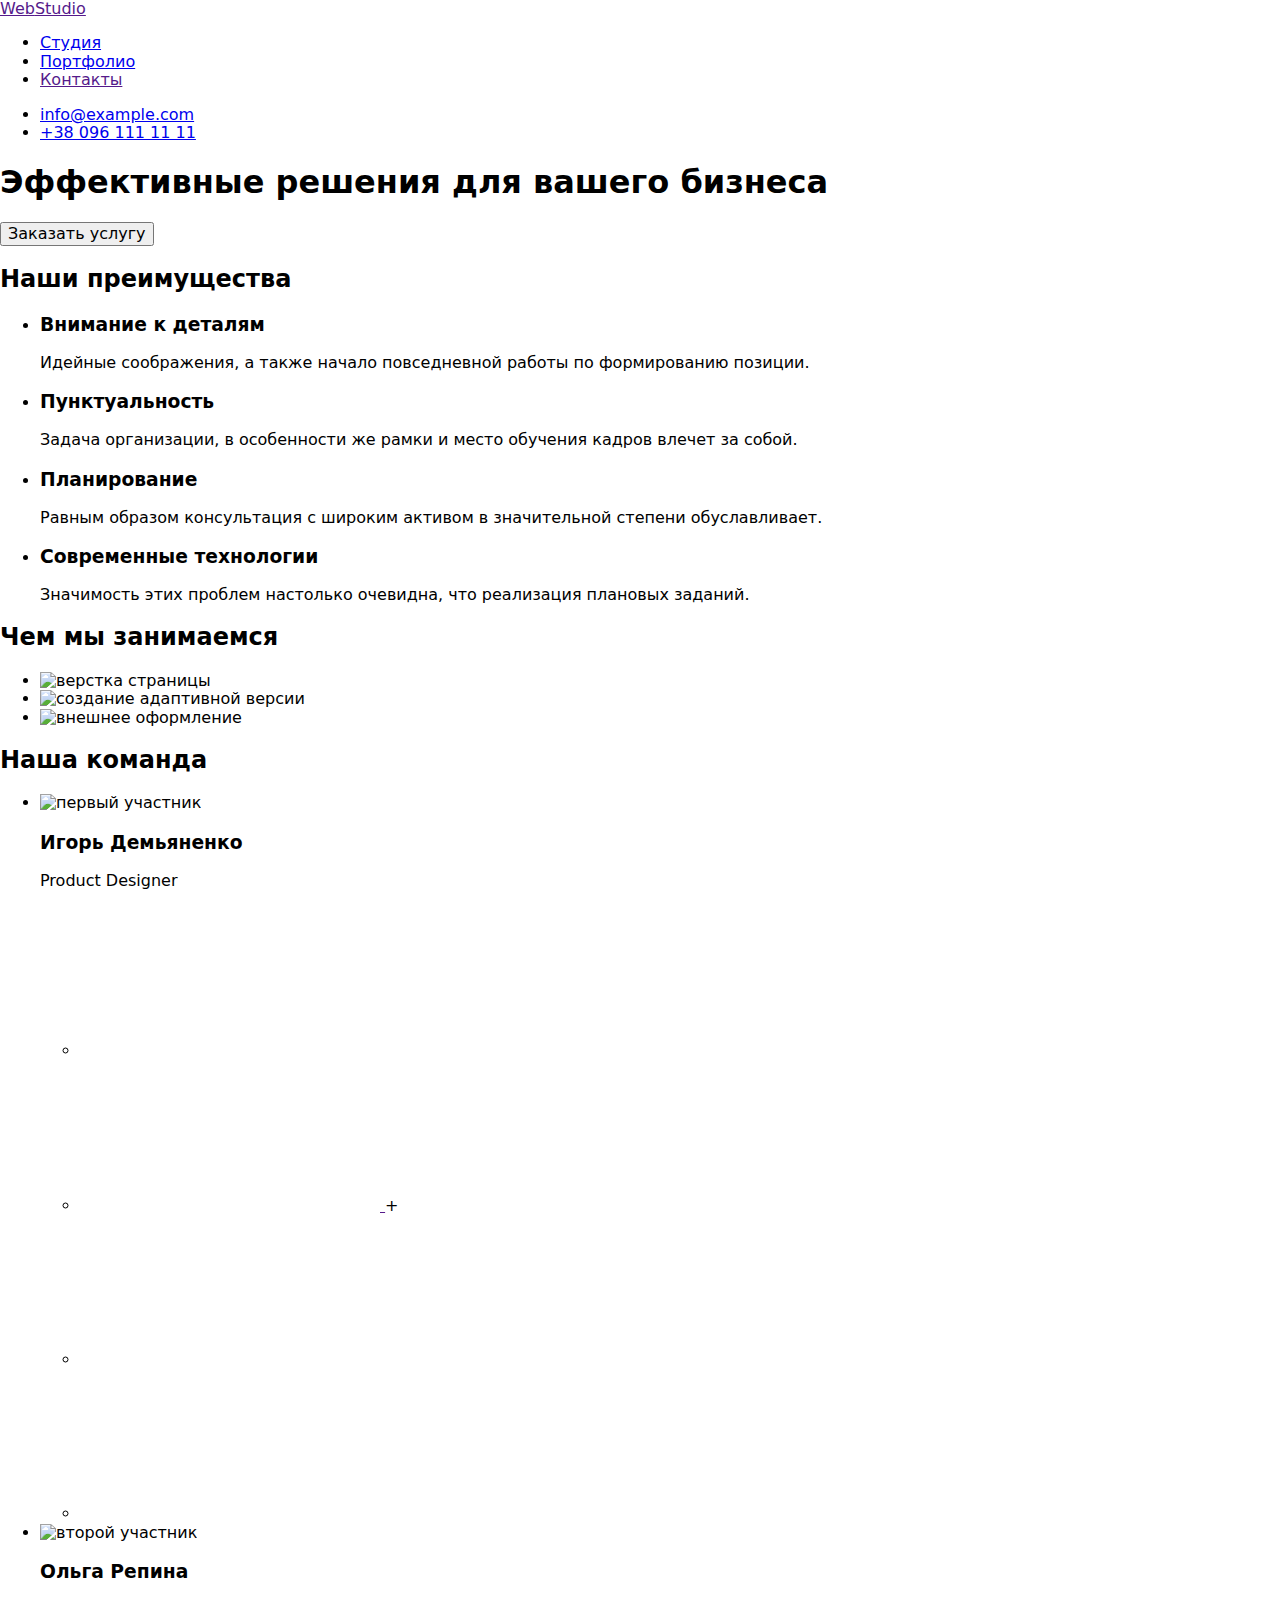
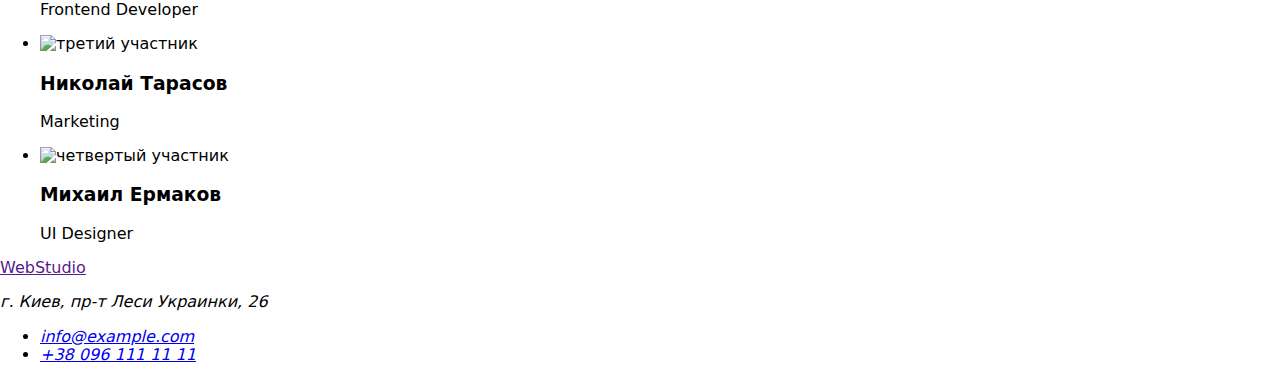
==== index.html @ 4a3c06e2 "create index.html" ====
<!DOCTYPE html>
<html lang="ru">
<head>
    <meta charset="UTF-8">
    <meta http-equiv="X-UA-Compatible" content="IE=edge">
    <meta name="viewport" content="width=device-width, initial-scale=1.0">
    <title>WebStudio</title>
    <link rel="preconnect" href="https://fonts.googleapis.com">
    <link rel="preconnect" href="https://fonts.gstatic.com" crossorigin>
    <link rel="stylesheet" href="https://cdn.jsdelivr.net/npm/modern-normalize@1.1.0/modern-normalize.min.css">
    <link href="https://fonts.googleapis.com/css2?family=Raleway:wght@700&family=Roboto:wght@400;500;700;900&display=swap" rel="stylesheet">
    <link rel="stylesheet" href="./css/styles.css">
</head>
<body>
    <!--header-->
    <header class="header">
        <div class="container page-header-container">
            <nav class="page-nav">
                <a href="" lang="en" class="logo link"><span class="logo-web">Web</span>Studio</a>
                    <ul class="menu list">
                        <li class="menu-item">
                            <a class="menu-link current link" href="./index.html">Студия</a>
                        </li>
                        <li class="menu-item">
                            <a class="menu-link link" href="./portfolio.html">Портфолио</a>
                        </li>
                        <li class="menu-item">
                            <a class="menu-link link" href="">Контакты</a>
                        </li>
                    </ul>
             </nav>
             <ul class="contact list">
                <li class="contact-item"> 
                   <a class="contact-item link" href="mailto:info@example.com">info@example.com</a>
                </li>
                <li class="contact-item">
                    <a class="contact-item link" href="tel:+380991111111">+38 096 111 11 11</a>
                </li>
            </ul>
        </div>
    </header>
    
<main>

<!-- hero-->

    <section class="hero">
        <div class="container">
            <h1 class="main-title">Эффективные решения для вашего бизнеса</h1>
        <button class="btn" type="button">Заказать услугу</button>
        </div>
    </section>

<!-- BENEFITS -->
    <section class="benefits-sectoin">
        <div class="container">
            <h2 class="caption">Наши преимущества</h2>
        <ul class="benefits list">
            <li class="benefits-item">
                <h3 class="suptitle">Внимание к деталям</h3>
                <p class="text">Идейные соображения, а также начало повседневной работы по формированию позиции.</p>
            </li>
            <li class="benefits-item">
                <h3 class="suptitle">Пунктуальность</h3>
                <p class="text">Задача организации, в особенности же рамки и место обучения кадров влечет за собой.</p>
            </li>
            <li class="benefits-item">
                <h3 class="suptitle">Планирование</h3>
                <p class="text">Равным образом консультация с широким активом в значительной степени обуславливает.</p>
            </li>
            <li class="benefits-item">
                <h3 class="suptitle">Современные технологии</h3>
                <p class="text">Значимость этих проблем настолько очевидна, что реализация плановых заданий.</p>
            </li>
        </ul>
        </div>
    </section>

<!-- ABOUT -->
    <section class="about">
        <div class="container">
            <h2 class="subtitle subtitle-about">Чем мы занимаемся</h2>
        <ul class="about-list list">
            <li class="about-list-item">
                <img src="./images/img1.jpg" alt="верстка страницы" width="370">
            </li>
            
            <li class="about-list-item">
                <img src="./images/img2.jpg" alt="создание адаптивной версии" width="370">
            </li>
            
            <li class="about-list-item">
                <img src="./images/img3.jpg" alt="внешнее оформление" width="370">
            </li>
        </ul>
        </div>
    </section>

<!-- TEAM -->
<section class="team-section">
   <div class="container">
    <h2 class="subtitle">Наша команда</h2>
            <ul class="team-list list">
                <li class="team-list-item">
                    <img class="team-member" src="./images/member1.jpg" alt="первый участник" width="270">
                   <div class="team-member-suptitle">
                    <h3 class="team-suptitle suptitle">Игорь Демьяненко</h3>
                    <p class="desc" lang="en">Product Designer</p>
                    <ul class="social-list list">
                        <li class="social-list-item">
                            <a href="" class="social-list-link">
                                <svg class="social-list-icon">
                                    <use href="../goitmarkuphw04/images/sprite.svg#icon-instagram"></use>
                                </svg>
                            </a>
                        </li>
                        <li class="social-list-item">
                            <a href="" class="social-list-link">
                                <svg class="social-list-icon">
                                    <use href="../goitmarkuphw04/images/sprite.svg#icon-twitter"></use>
                                </svg>
                            </a>+
                        </li>
                        <li class="social-list-item">
                            <a href="" class="social-list-link">
                                <svg class="social-list-icon">
                                    <use href="../goitmarkuphw04/images/sprite.svg#icon-facebook"></use>
                                </svg>
                            </a>
                        </li>
                        <li class="social-list-item">
                            <a href="" class="social-list-link">
                                <svg class="social-list-icon">
                                    <use href="../goitmarkuphw04/images/sprite.svg#icon-linkedin"></use>
                                </svg>
                            </a>
                        </li>
                    </ul>
                   </div>
                </li>
                <li class="team-list-item">
                    <img class="team-member" src="./images/member2.jpg" alt="второй участник" width="270">
                   <div class="team-member-suptitle">
                    <h3 class="team-suptitle suptitle">Ольга Репина</h3>
                    <p class="desc" lang="en">Frontend Developer</p>
                   </div>
                </li>
                <li class="team-list-item">
                    <img class="team-member" src="./images/member3.jpg" alt="третий участник" width="270">
                   <div class="team-member-suptitle">
                    <h3 class="team-suptitle suptitle">Николай Тарасов</h3>
                    <p class="desc" lang="en">Marketing</p>
                   </div>
                </li>
                <li class="team-list-item">
                    <img class="team-member" src="./images/member4.jpg" alt="четвертый участник" width="270">
                   <div class="team-member-suptitle">
                    <h3 class="team-suptitle suptitle">Михаил Ермаков</h3>
                    <p class="desc" lang="en"> UI Designer</p>
                   </div>
                </li>
            </ul>
   </div>
</section>

</main> 

<!--FOOTER-->
<footer class="footer">
  <div class="container">
    <a href="" lang="en" class="footer-logo link"><span class="logo-web">Web</span>Studio</a>
    <address class="address">
        <p class="address-text">г. Киев, пр-т Леси Украинки, 26</p>
        <ul class="contact-footer list">
            <li class="contact-item-footer"> 
               <a class="contact-email-footer  link" href="mailto:info@example.com">info@example.com</a>
            </li>
            <li class="contact-item-footer">
                <a class="contact-phone-footer link" href="tel:+380991111111">+38 096 111 11 11</a>
            </li>
        </ul>
    </address>
</div>
</footer>

</body>
</html>
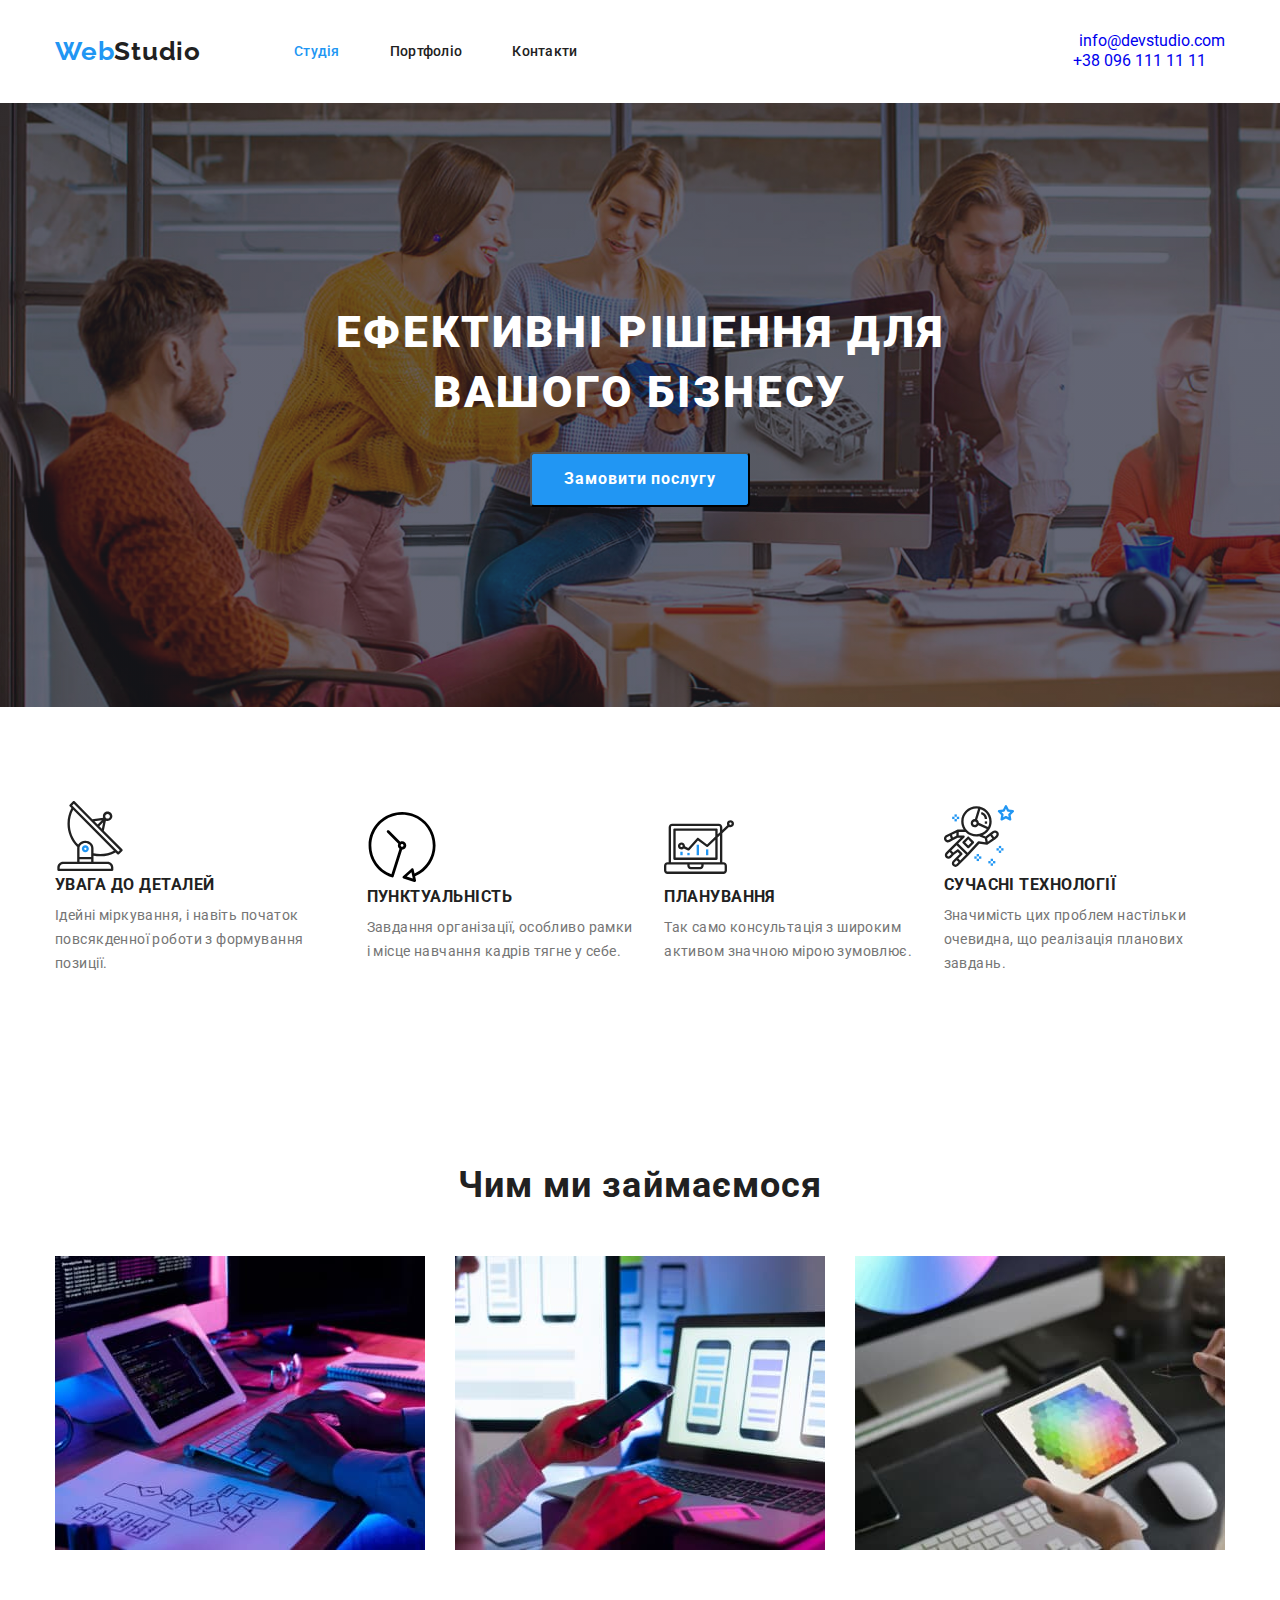
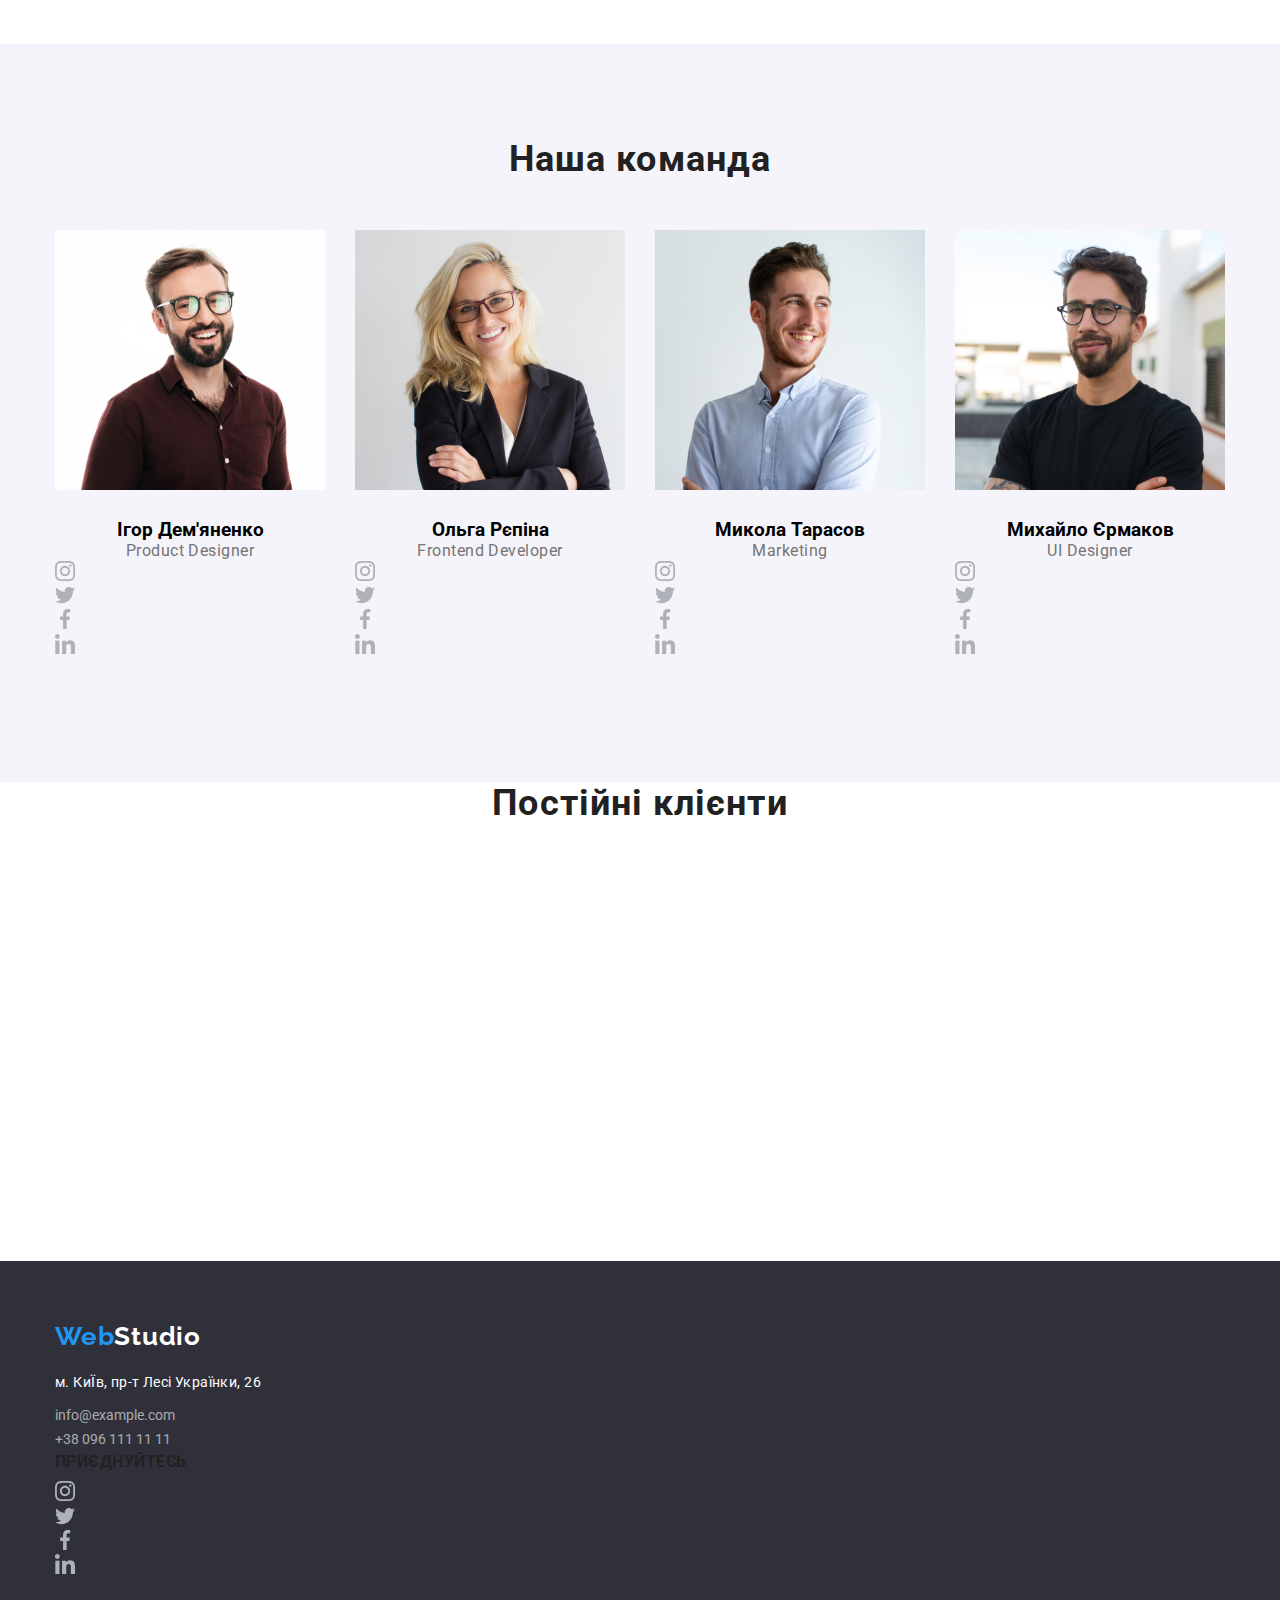
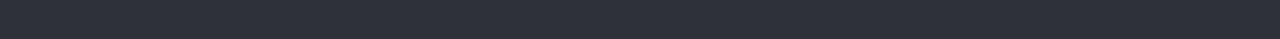
==== commit 3270cd0e: "update index.html" ====
--- a/index.html
+++ b/index.html
@@ -19,58 +19,85 @@
                 <a href="" lang="en" class="logo link"><span class="logo-web">Web</span>Studio</a>
                     <ul class="menu list">
                         <li class="menu-item">
-                            <a class="menu-link current link" href="./index.html">Студия</a>
+                            <a class="menu-link current link" href="./index.html">Студія</a>
                         </li>
                         <li class="menu-item">
-                            <a class="menu-link link" href="./portfolio.html">Портфолио</a>
+                            <a class="menu-link link" href="./portfolio.html">Портфоліо</a>
                         </li>
                         <li class="menu-item">
-                            <a class="menu-link link" href="">Контакты</a>
+                            <a class="menu-link link" href="">Контакти</a>
                         </li>
                     </ul>
              </nav>
-             <ul class="contact list">
-                <li class="contact-item"> 
-                   <a class="contact-item link" href="mailto:info@example.com">info@example.com</a>
-                </li>
-                <li class="contact-item">
-                    <a class="contact-item link" href="tel:+380991111111">+38 096 111 11 11</a>
-                </li>
-            </ul>
+             <ul class="header-contact list">
+                <li class="header-contact-item">
+                  <a class="header-contact-email link" href="mailto:info@devstudio.com">
+                    <svg class="contact-list-icon" width="16" height="12">
+                      <use href="./images/sprite.svg#icon-email"></use>
+                    </svg> 
+                    info@devstudio.com</a>
+                </li>
+                <li class="header-contact-item">
+                  <a class="header-contact-phone link" href="tel:+380961111111">
+                    <svg class="contact-list-icon" width="10" height="16">
+                      <use href="./images/sprite.svg#icon-smartphone"></use>
+                    </svg> 
+                    +38 096 111 11 11</a>
+                </li>
+              </ul>
         </div>
     </header>
     
 <main>
-
 <!-- hero-->
 
     <section class="hero">
         <div class="container">
-            <h1 class="main-title">Эффективные решения для вашего бизнеса</h1>
-        <button class="btn" type="button">Заказать услугу</button>
+            <h1 class="main-title">Ефективні рішення для вашого бізнесу</h1>
+        <button class="btn" type="button">Замовити послугу</button>
         </div>
     </section>
 
 <!-- BENEFITS -->
     <section class="benefits-sectoin">
         <div class="container">
-            <h2 class="caption">Наши преимущества</h2>
+            <h2 class="caption">Наші переваги</h2>
         <ul class="benefits list">
             <li class="benefits-item">
-                <h3 class="suptitle">Внимание к деталям</h3>
-                <p class="text">Идейные соображения, а также начало повседневной работы по формированию позиции.</p>
+               <div class="benefits-list-icon-bg">
+                <svg class="benefits-list-icon" width="70" height="70">
+                    <use href="./images/sprite.svg#icon-antenna"></use>
+                </svg>
+               </div>
+                <h3 class="suptitle">УВАГА ДО ДЕТАЛЕЙ</h3>
+                <p class="text">Ідейні міркування, і навіть початок повсякденної роботи з формування позиції.</p>
             </li>
             <li class="benefits-item">
-                <h3 class="suptitle">Пунктуальность</h3>
-                <p class="text">Задача организации, в особенности же рамки и место обучения кадров влечет за собой.</p>
+                <div class="benefits-list-icon-bg">
+                    <svg class="benefits-list-icon" width="70" height="70">
+                        <use href="./images/sprite.svg#icon-clock"></use>
+                    </svg>
+                   </div>
+                <h3 class="suptitle">ПУНКТУАЛЬНІСТЬ</h3>
+                <p class="text">Завдання організації, особливо рамки і місце навчання кадрів тягне у себе.</p>
             </li>
             <li class="benefits-item">
-                <h3 class="suptitle">Планирование</h3>
-                <p class="text">Равным образом консультация с широким активом в значительной степени обуславливает.</p>
+                <div class="benefits-list-icon-bg">
+                    <svg class="benefits-list-icon" width="70" height="70">
+                        <use href="./images/sprite.svg#icon-diagram"></use>
+                    </svg>
+                   </div>
+                <h3 class="suptitle">ПЛАНУВАННЯ</h3>
+                <p class="text">Так само консультація з широким активом значною мірою зумовлює.</p>
             </li>
             <li class="benefits-item">
-                <h3 class="suptitle">Современные технологии</h3>
-                <p class="text">Значимость этих проблем настолько очевидна, что реализация плановых заданий.</p>
+                <div class="benefits-list-icon-bg">
+                    <svg class="benefits-list-icon" width="70" height="70">
+                        <use href="./images/sprite.svg#icon-astronaut"></use>
+                    </svg>
+                   </div>
+                <h3 class="suptitle">СУЧАСНІ ТЕХНОЛОГІЇ</h3>
+                <p class="text">Значимість цих проблем настільки очевидна, що реалізація планових завдань.</p>
             </li>
         </ul>
         </div>
@@ -79,18 +106,18 @@
 <!-- ABOUT -->
     <section class="about">
         <div class="container">
-            <h2 class="subtitle subtitle-about">Чем мы занимаемся</h2>
+            <h2 class="subtitle subtitle-about">Чим ми займаємося</h2>
         <ul class="about-list list">
             <li class="about-list-item">
-                <img src="./images/img1.jpg" alt="верстка страницы" width="370">
+                <img src="./images/img1.jpg" alt="верстка строрінки" width="370">
             </li>
             
             <li class="about-list-item">
-                <img src="./images/img2.jpg" alt="создание адаптивной версии" width="370">
+                <img src="./images/img2.jpg" alt="створення адаптивної версії" width="370">
             </li>
             
             <li class="about-list-item">
-                <img src="./images/img3.jpg" alt="внешнее оформление" width="370">
+                <img src="./images/img3.jpg" alt="зовнішнє оформлення" width="370">
             </li>
         </ul>
         </div>
@@ -100,39 +127,39 @@
 <section class="team-section">
    <div class="container">
     <h2 class="subtitle">Наша команда</h2>
-            <ul class="team-list list">
-                <li class="team-list-item">
-                    <img class="team-member" src="./images/member1.jpg" alt="первый участник" width="270">
-                   <div class="team-member-suptitle">
-                    <h3 class="team-suptitle suptitle">Игорь Демьяненко</h3>
-                    <p class="desc" lang="en">Product Designer</p>
-                    <ul class="social-list list">
-                        <li class="social-list-item">
-                            <a href="" class="social-list-link">
-                                <svg class="social-list-icon">
-                                    <use href="../goitmarkuphw04/images/sprite.svg#icon-instagram"></use>
-                                </svg>
-                            </a>
-                        </li>
-                        <li class="social-list-item">
-                            <a href="" class="social-list-link">
-                                <svg class="social-list-icon">
-                                    <use href="../goitmarkuphw04/images/sprite.svg#icon-twitter"></use>
-                                </svg>
-                            </a>+
-                        </li>
-                        <li class="social-list-item">
-                            <a href="" class="social-list-link">
-                                <svg class="social-list-icon">
-                                    <use href="../goitmarkuphw04/images/sprite.svg#icon-facebook"></use>
-                                </svg>
-                            </a>
-                        </li>
-                        <li class="social-list-item">
-                            <a href="" class="social-list-link">
-                                <svg class="social-list-icon">
-                                    <use href="../goitmarkuphw04/images/sprite.svg#icon-linkedin"></use>
-                                </svg>
+     <ul class="team-list list">
+         <li class="team-list-item">
+            <img class="team-member" src="./images/member1.jpg" alt="первый участник" width="270">
+             <div class="team-member-suptitle">
+                <h3 class="team-suptitle">Ігор Дем'яненко</h3>
+                <p class="desc" lang="en">Product Designer</p>
+                <ul class="social-list list">
+                    <li class="social-list-item">
+                        <a href="" class="social-list-link">
+                         <svg class="social-list-icon" width="20" height="20">
+                             <use href="./images/sprite.svg#icon-instagram"></use>
+                         </svg>
+                        </a>
+                    </li>
+                    <li class="social-list-item">
+                        <a href="" class="social-list-link">
+                             <svg class="social-list-icon" width="20" height="20">
+                             <use href="./images/sprite.svg#icon-twitter"></use>
+                            </svg>
+                        </a>
+                    </li>
+                    <li class="social-list-item">
+                        <a href="" class="social-list-link">
+                            <svg class="social-list-icon" width="20" height="20">
+                                <use href="./images/sprite.svg#icon-facebook"></use>
+                            </svg>
+                        </a>
+                    </li>
+                    <li class="social-list-item">
+                        <a href="" class="social-list-link">
+                            <svg class="social-list-icon" width="20" height="20">
+                                <use href="./images/sprite.svg#icon-linkedin"></use>
+                            </svg>
                             </a>
                         </li>
                     </ul>
@@ -141,36 +168,178 @@
                 <li class="team-list-item">
                     <img class="team-member" src="./images/member2.jpg" alt="второй участник" width="270">
                    <div class="team-member-suptitle">
-                    <h3 class="team-suptitle suptitle">Ольга Репина</h3>
+                    <h3 class="team-suptitle">Ольга Рєпіна</h3>
                     <p class="desc" lang="en">Frontend Developer</p>
+                    <ul class="social-list list">
+                        <li class="social-list-item">
+                            <a href="" class="social-list-link">
+                                <svg class="social-list-icon" width="20" height="20">
+                                    <use href="./images/sprite.svg#icon-instagram"></use>
+                                </svg>
+                            </a>
+                        </li>
+                        <li class="social-list-item">
+                            <a href="" class="social-list-link">
+                                <svg class="social-list-icon" width="20" height="20">
+                                    <use href="./images/sprite.svg#icon-twitter"></use>
+                                </svg>
+                            </a>
+                        </li>
+                        <li class="social-list-item">
+                            <a href="" class="social-list-link">
+                                <svg class="social-list-icon" width="20" height="20">
+                                    <use href="./images/sprite.svg#icon-facebook"></use>
+                                </svg>
+                            </a>
+                        </li>
+                        <li class="social-list-item">
+                            <a href="" class="social-list-link">
+                                <svg class="social-list-icon" width="20" height="20">
+                                    <use href="./images/sprite.svg#icon-linkedin"></use>
+                                </svg>
+                            </a>
+                        </li>
+                    </ul>
+                    
                    </div>
                 </li>
                 <li class="team-list-item">
                     <img class="team-member" src="./images/member3.jpg" alt="третий участник" width="270">
                    <div class="team-member-suptitle">
-                    <h3 class="team-suptitle suptitle">Николай Тарасов</h3>
+                    <h3 class="team-suptitle">Микола Тарасов</h3>
                     <p class="desc" lang="en">Marketing</p>
+                    <ul class="social-list list">
+                        <li class="social-list-item">
+                            <a href="" class="social-list-link">
+                                <svg class="social-list-icon" width="20" height="20">
+                                    <use href="./images/sprite.svg#icon-instagram"></use>
+                                </svg>
+                            </a>
+                        </li>
+                        <li class="social-list-item">
+                            <a href="" class="social-list-link">
+                                <svg class="social-list-icon" width="20" height="20">
+                                    <use href="./images/sprite.svg#icon-twitter"></use>
+                                </svg>
+                            </a>
+                        </li>
+                        <li class="social-list-item">
+                            <a href="" class="social-list-link">
+                                <svg class="social-list-icon" width="20" height="20">
+                                    <use href="./images/sprite.svg#icon-facebook"></use>
+                                </svg>
+                            </a>
+                        </li>
+                        <li class="social-list-item">
+                            <a href="" class="social-list-link">
+                                <svg class="social-list-icon" width="20" height="20">
+                                    <use href="./images/sprite.svg#icon-linkedin"></use>
+                                </svg>
+                            </a>
+                        </li>
+                    </ul>
                    </div>
                 </li>
                 <li class="team-list-item">
                     <img class="team-member" src="./images/member4.jpg" alt="четвертый участник" width="270">
                    <div class="team-member-suptitle">
-                    <h3 class="team-suptitle suptitle">Михаил Ермаков</h3>
+                    <h3 class="team-suptitle">Михайло Єрмаков</h3>
                     <p class="desc" lang="en"> UI Designer</p>
+                    <ul class="social-list list">
+                        <li class="social-list-item">
+                            <a href="" class="social-list-link">
+                                <svg class="social-list-icon" width="20" height="20">
+                                    <use href="./images/sprite.svg#icon-instagram"></use>
+                                </svg>
+                            </a>
+                        </li>
+                        <li class="social-list-item">
+                            <a href="" class="social-list-link">
+                                <svg class="social-list-icon" width="20" height="20">
+                                    <use href="./images/sprite.svg#icon-twitter"></use>
+                                </svg>
+                            </a>
+                        </li>
+                        <li class="social-list-item">
+                            <a href="" class="social-list-link">
+                                <svg class="social-list-icon" width="20" height="20">
+                                    <use href="./images/sprite.svg#icon-facebook"></use>
+                                </svg>
+                            </a>
+                        </li>
+                        <li class="social-list-item">
+                            <a href="" class="social-list-link">
+                                <svg class="social-list-icon" width="20" height="20">
+                                    <use href="./images/sprite.svg#icon-linkedin"></use>
+                                </svg>
+                            </a>
+                        </li>
+                    </ul>
                    </div>
                 </li>
             </ul>
    </div>
 </section>
 
+<!-- CLIENTS-->
+<section class="section customers-section">
+    <div class="container customers-container">
+      <h2 class="subtitle">Постійні клієнти</h2>
+      <ul class="customers-list list">
+        <li class="customers-list-item">
+          <a class="link customers-link" href="/index.html">
+            <svg width="106" height="60" class="customers-icon-item">
+              <use href="./images/sprite.svg#icon-client-1"></use>
+            </svg>
+          </a>
+        </li>
+        <li class="customers-item">
+          <a class="link customers-link" href="/index.html">
+            <svg width="106" height="60" class="customers-icon-item">
+              <use href="./images/sprite.svg#icon-client-2"></use>
+            </svg>
+          </a>
+        </li>
+        <li class="customers-item">
+          <a class="link customers-link" href="/index.html">
+            <svg width="106" height="60" class="customers-icon-item">
+              <use href="./images/sprite.svg#icon-client-3"></use>
+            </svg>
+          </a>
+        </li>
+        <li class="customers-item">
+          <a class="link customers-link" href="/index.html">
+            <svg width="106" height="60" class="customers-icon-item">
+              <use href="./images/sprite.svg#icon-client-4"></use>
+            </svg>
+          </a>
+        </li>
+        <li class="customers-item">
+          <a class="link customers-link" href="/index.html">
+            <svg width="106" height="60" class="customers-icon-item">
+              <use href="./images/sprite.svg#icon-client-5"></use>
+            </svg>
+          </a>
+        </li>
+        <li class="customers-item">
+          <a class="link customers-link" href="/index.html">
+            <svg width="106" height="60" class="customers-icon-item">
+              <use href="./images/sprite.svg#icon-client-6"></use>
+            </svg>
+          </a>
+        </li>
+      </ul>
+    </div>
+  </section>
 </main> 
 
 <!--FOOTER-->
 <footer class="footer">
-  <div class="container">
+  <div class="container footer-container">
+    <div class="">
     <a href="" lang="en" class="footer-logo link"><span class="logo-web">Web</span>Studio</a>
     <address class="address">
-        <p class="address-text">г. Киев, пр-т Леси Украинки, 26</p>
+        <p class="address-text">м. КиЇв, пр-т Лесі Українки, 26</p>
         <ul class="contact-footer list">
             <li class="contact-item-footer"> 
                <a class="contact-email-footer  link" href="mailto:info@example.com">info@example.com</a>
@@ -181,7 +350,43 @@
         </ul>
     </address>
 </div>
+     <div class="connect-list">
+        <h3 class="suptitle suptitle-footer">приєднуйтесь</h3>
+        <ul class="social-list-footer list">
+            <li class="social-list-item-footer">
+                <a href="" class="social-list-link-footer">
+                    <svg class="social-list-icon-footer" width="20" height="20">
+                        <use href="./images/sprite.svg#icon-instagram"></use>
+                    </svg>
+                </a>
+            </li>
+            <li class="social-list-item-footer">
+                <a href="" class="social-list-link-footer">
+                    <svg class="social-list-icon-footer" width="20" height="20">
+                        <use href="./images/sprite.svg#icon-twitter"></use>
+                    </svg>
+                </a>
+            </li>
+            <li class="social-list-item-footer">
+                <a href="" class="social-list-link-footer">
+                    <svg class="social-list-icon-footer" width="20" height="20">
+                        <use href="./images/sprite.svg#icon-facebook"></use>
+                    </svg>
+                </a>
+            </li>
+            <li class="social-list-item-footer">
+                <a href="" class="social-list-link-footer">
+                    <svg class="social-list-icon-footer" width="20" height="20">
+                        <use href="./images/sprite.svg#icon-linkedin"></use>
+                    </svg>
+                </a>
+            </li>
+        </ul>
+     </div>
+</div>
 </footer>
 
 </body>
-</html>+</html>
+
+  --- a/css/styles.css
+++ b/css/styles.css
@@ -0,0 +1,432 @@
+:root {
+  --primary-font: 'Roboto', sans-serif;;
+  --primary-text-color: #757575;
+  --secondary-text-color: #212121;
+  --accent-color: #2196F3;
+  --white-color:#ffffff;
+}
+
+h1,
+h2,
+h3,
+h4,
+p {
+  margin-top: 0;
+  margin-bottom: 0;
+}
+
+ul,
+ol {
+  margin-top: 0;
+  margin-bottom: 0;
+  padding-left: 0;
+}
+
+img {
+  display: block;
+}
+
+button {
+  cursor: pointer;
+}
+
+.list {
+    list-style: none;
+  }
+  
+.link {
+    text-decoration: none;
+  }
+  
+body {
+    font-family: var(--primary-font);
+  }
+
+
+  .container {
+    width: 1200px;
+    margin-left: auto;
+    margin-right: auto;
+    padding-left: 15px;
+    padding-right: 15px;
+  }
+
+  /* ==================== COMPONENTS ==================== */
+
+
+  .subtitle {
+    font-weight: 700;
+    font-size: 36px;
+    line-height: 1.17;
+    text-align: center;
+    letter-spacing: 0.03em;
+    margin-bottom: 50px;
+    color: var(--secondary-text-color);
+    }
+
+  .suptitle {
+      font-weight: 700;
+      font-size: 16px;
+      line-height: 1.19;
+      letter-spacing: 0.03em;
+      color: var(--secondary-text-color);
+      text-transform: uppercase;
+      margin-bottom: 10px;
+      }
+    
+
+  /* ==================== COMPONENTS ==================== */
+
+
+   /* ================  HEADER  ================ */
+.page-header-container {
+    display: flex;
+    align-items: center;
+    justify-content: space-between;
+  }
+
+.header {
+    padding-top: 32px;
+    padding-bottom: 32px;
+  }
+
+  .page-nav {
+    display: flex;
+    align-items: center;
+  }
+
+  .menu {
+    display: flex;
+    align-items: center;
+  }
+
+  .menu-item:not(:last-child) {
+    margin-right: 50px;
+  }
+
+  .contact {
+    display: flex;
+    align-items: center;
+  }
+
+.logo {
+    font-family: 'Raleway',sans-serif;
+    font-weight: 700;
+    font-size: 26px;
+    line-height: 1.19;
+    letter-spacing: 0.03em;
+    margin-right: 93px;
+    color: var(--secondary-text-color)
+  }
+
+  .logo-web {
+    color: var(--accent-color);
+  }
+
+.menu-link.current {
+  color: var(--accent-color);
+}
+
+.menu-link {
+font-weight: 500;
+font-size: 14px;
+line-height: 1.14;
+letter-spacing: 0.02em;
+color: var(--secondary-text-color);
+}
+
+.menu-link:hover,.menu-link:focus {
+  color: var(--accent-color);
+}
+ 
+
+.contact-item {
+font-size: 14px;
+font-weight: 500;
+line-height: 1.14;
+letter-spacing: 0.02em;
+color: var(--primary-text-color)
+}
+
+.contact-item:not(:last-child) {
+  margin-right: 50px;
+}
+
+.contact-item :hover,.contact-item :focus {
+color: var(--accent-color);
+}
+
+/* ================  HEADER  ================ */
+
+
+/* ===============  HERO  =============== */
+.hero {
+  background-color: #2F303A;
+  padding-top: 200px;
+  padding-bottom: 200px;
+  text-align: center;
+  background-size: cover;
+  background-image: linear-gradient(rgba(47, 48, 58, 0.4), rgba(47, 48, 58, 0.4)),
+  url("../images/hero/bg.jpg"); 
+  background-color: #C4C4C4;;
+}
+
+.main-title {
+font-weight: 900;
+font-size: 44px;
+line-height: 1.36;
+text-align: center;
+letter-spacing: 0.06em;
+text-transform: uppercase;
+color: #FFFFFF;
+width: 696px;
+margin-left: auto;
+margin-right: auto;
+margin-bottom: 30px;
+}
+
+.btn {
+font-weight: 700;
+font-size: 16px;
+line-height: 1.88;
+letter-spacing: 0.06em;
+border-radius: 4px;
+background-color: var(--accent-color);
+cursor: pointer;
+font-family: inherit;
+color: #FFFFFF;
+min-width: 216px;
+padding-left: 32px;
+padding-right: 32px;
+padding-bottom: 10px;
+padding-top: 10px;
+
+}
+
+.btn:hover,.btn:focus {
+    color: var(--white-color);
+    background-color: #2196F3;
+}
+/* ===============  HERO  =============== */ 
+
+
+/* ================= BENEFITS ============== */
+
+.benefits-sectoin {
+  padding-top: 94px;
+  padding-bottom: 94px;
+}
+
+.benefits {
+  display: flex;
+  align-items: center;
+}
+
+.benefits-item:not(:last-child) {
+  margin-right: 30px;
+}
+
+.caption {
+display: none;
+}
+/* ================= BENEFITS ============== */ 
+
+
+/* ==============  ABOUT ============ */
+
+.about {
+  padding-bottom: 94px;
+  padding-top: 94px;
+}
+
+.about-list {
+  display: flex;
+  align-items: center;
+}
+
+.about-list-item:not(:last-child) {
+  margin-right: 30px;
+}
+
+.subtitle-about {
+  margin-bottom: 50px;
+}
+
+    
+.text {
+    font-size: 14px;
+    line-height: 1.71;
+    letter-spacing: 0.03em;
+    color: var(--primary-text-color);
+    }
+
+/* ==============  ABOUT ============ */
+
+    
+/* ============ TEAM ============= */
+.team-section {
+  background-color: #F5F4FA;
+  padding-top: 94px;
+  padding-bottom: 94px;
+ }
+
+.team-list {
+  display: flex;
+  align-items: center;
+}
+
+.team-list-item:not(:last-child) {
+  margin-right: 30px;
+}
+ 
+.team-list-container {
+margin-bottom: 30px;
+margin-top: 50px;
+} 
+
+.team-member-suptitle {
+  margin-top: 30px;
+  margin-bottom: 30px;
+}
+
+.team-suptitle {
+text-align: center;
+}
+
+.desc {
+font-size: 16px;
+line-height: 1.19;
+letter-spacing: 0.03em;
+text-align: center;
+color: var(--primary-text-color);
+}
+
+
+/* ============ TEAM ============= */
+
+/* ===========FOOTER=============== */
+
+.footer {
+  background-color: #2F303A;
+  padding-top: 60px;
+  padding-bottom: 60px;
+}
+
+.address-text {
+font-size: 14px;
+line-height: 1.71;
+letter-spacing: 0.03em;
+color: #FFFFFF;
+font-style: normal;
+margin-bottom: 9px;
+}
+
+.footer-logo {
+  font-family: 'Raleway',sans-serif;
+  font-weight: 700;
+  font-size: 26px;
+  line-height: 1.19;
+  letter-spacing: 0.03em;
+  margin-bottom:  20px;
+  display: block;
+  color: var(--white-color)
+}
+
+.logo-web {
+  color: var(--accent-color);
+}
+
+/* ===========FOOTER=============== */
+
+/* ================ PORTFOLIO ================= */
+
+.portfolio-section {
+  padding-top: 94px;
+  padding-bottom: 94px;
+}
+
+.heading {
+  color: var(--white-color);
+  background-color: var(--white-color);
+}
+
+.contact-phone-footer,.contact-email-footer {
+  color: rgba(255, 255, 255, 0.6);
+  font-style: normal;
+  font-size: 14px;
+  line-height: 1.71;
+}
+
+
+.button {
+    font-weight: 500;
+    font-size: 16px;
+    line-height: 1.63;
+    letter-spacing: 0.03em;
+    color: var(--secondary-text-color);
+    background-color: #F5F4FA;
+    border-radius: 4px;
+    cursor: pointer;
+    font-family: inherit;
+    padding-left: 22px;
+    padding-right: 22px;
+    padding-bottom: 6px;
+    padding-top: 6px;
+    border: none;
+
+}
+
+.button:hover,.button:focus {
+    color: var(--white-color);
+    background-color: #2196F3;
+}
+
+.suptitle-portfolio {
+  font-weight: 700;
+  font-size: 18px;
+  line-height: 2;
+  letter-spacing: 0.03em;
+  color: var(--secondary-text-color);
+  margin-bottom: 4px;
+  }
+
+.description {
+  font-size: 16px;
+  line-height: 1.88;
+  letter-spacing: 0.03em;
+  color: #757575;
+}
+
+
+.work-type {
+  display: flex;
+  justify-content: center;
+  margin-bottom: 50px;
+}
+
+.work-type-item:not(:last-child) {
+  margin-right: 8px;
+}
+
+/* work example section */
+
+/* .work-example-section {
+  padding-top: 94px;
+  padding-bottom: 94px;
+} */
+
+.work-example {
+  display: flex;
+  flex-wrap: wrap;
+  gap: 30px;
+}
+
+.work-example-descr {
+  border: 1px solid #EEEEEE;
+  border-top: none;
+  padding-top: 20px;
+  padding-bottom: 20px;
+  padding-left: 24px;
+  padding-right: 24px;
+}
+  /* ================ PORTFOLIO ================= */